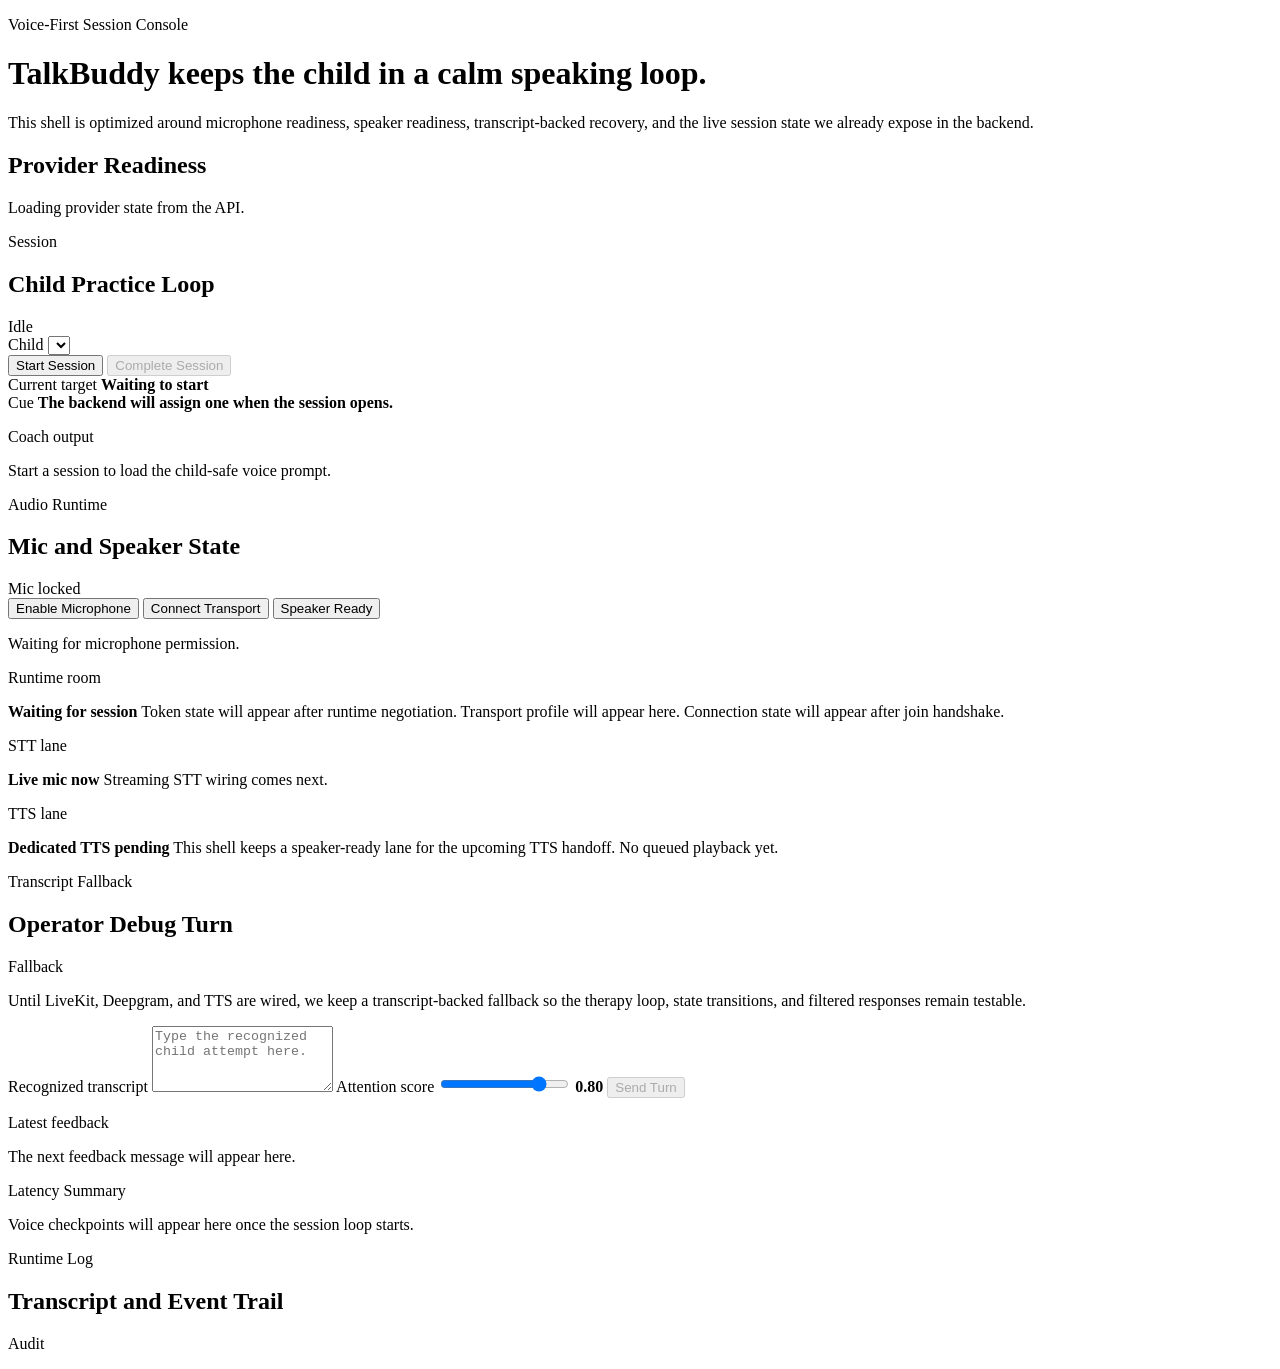
==== app/static/index.html @ 357a6187 "Build voice runtime transport and TTS pipeline scaffolding" ====
<!DOCTYPE html>
<html lang="en">
<head>
  <meta charset="UTF-8" />
  <meta name="viewport" content="width=device-width, initial-scale=1.0" />
  <title>TalkBuddy Voice Console</title>
  <link rel="stylesheet" href="/static/app.css" />
</head>
<body>
  <div class="page-shell">
    <header class="hero">
      <div>
        <p class="eyebrow">Voice-First Session Console</p>
        <h1>TalkBuddy keeps the child in a calm speaking loop.</h1>
        <p class="hero-copy">
          This shell is optimized around microphone readiness, speaker readiness, transcript-backed recovery,
          and the live session state we already expose in the backend.
        </p>
      </div>
      <div class="hero-card status-cluster" id="provider-statuses">
        <h2>Provider Readiness</h2>
        <p class="support-copy">Loading provider state from the API.</p>
      </div>
    </header>

    <main class="console-grid">
      <section class="panel session-panel">
        <div class="panel-heading">
          <div>
            <p class="eyebrow">Session</p>
            <h2>Child Practice Loop</h2>
          </div>
          <span class="status-pill" id="session-status">Idle</span>
        </div>

        <label class="field">
          <span>Child</span>
          <select id="child-select"></select>
        </label>

        <div class="button-row">
          <button class="primary-button" id="start-session">Start Session</button>
          <button class="secondary-button" id="complete-session" disabled>Complete Session</button>
        </div>

        <div class="session-summary" id="session-summary">
          <div>
            <span class="summary-label">Current target</span>
            <strong id="target-text">Waiting to start</strong>
          </div>
          <div>
            <span class="summary-label">Cue</span>
            <strong id="target-cue">The backend will assign one when the session opens.</strong>
          </div>
        </div>

        <article class="voice-card coach-card">
          <p class="card-label">Coach output</p>
          <p id="coach-message">Start a session to load the child-safe voice prompt.</p>
        </article>

        <article class="voice-card parent-card" id="parent-card" hidden>
          <p class="card-label">Caregiver note</p>
          <p id="parent-message"></p>
        </article>
      </section>

      <section class="panel audio-panel">
        <div class="panel-heading">
          <div>
            <p class="eyebrow">Audio Runtime</p>
            <h2>Mic and Speaker State</h2>
          </div>
          <span class="status-pill accent-pill" id="mic-status">Mic locked</span>
        </div>

        <div class="button-row">
          <button class="primary-button" id="enable-mic">Enable Microphone</button>
          <button class="secondary-button" id="connect-transport">Connect Transport</button>
          <button class="secondary-button" id="speaker-ready">Speaker Ready</button>
        </div>

        <div class="meter-wrap">
          <div class="meter-bar"><span id="meter-fill"></span></div>
          <p class="support-copy" id="meter-caption">Waiting for microphone permission.</p>
        </div>

        <div class="runtime-grid">
          <article class="runtime-card">
            <p class="card-label">Runtime room</p>
            <strong id="runtime-room">Waiting for session</strong>
            <span id="runtime-token-state">Token state will appear after runtime negotiation.</span>
            <span id="runtime-transport">Transport profile will appear here.</span>
            <span id="runtime-connection-state">Connection state will appear after join handshake.</span>
          </article>
          <article class="runtime-card">
            <p class="card-label">STT lane</p>
            <strong id="runtime-stt-lane">Live mic now</strong>
            <span id="runtime-transcript-lane">Streaming STT wiring comes next.</span>
          </article>
          <article class="runtime-card">
            <p class="card-label">TTS lane</p>
            <strong id="runtime-tts-lane">Dedicated TTS pending</strong>
            <span id="speaker-status">This shell keeps a speaker-ready lane for the upcoming TTS handoff.</span>
            <span id="playback-state">No queued playback yet.</span>
          </article>
        </div>
      </section>

      <section class="panel transcript-panel">
        <div class="panel-heading">
          <div>
            <p class="eyebrow">Transcript Fallback</p>
            <h2>Operator Debug Turn</h2>
          </div>
          <span class="status-pill soft-pill">Fallback</span>
        </div>

        <p class="support-copy">
          Until LiveKit, Deepgram, and TTS are wired, we keep a transcript-backed fallback so the therapy loop,
          state transitions, and filtered responses remain testable.
        </p>

        <label class="field">
          <span>Recognized transcript</span>
          <textarea id="transcript-input" rows="4" placeholder="Type the recognized child attempt here."></textarea>
        </label>

        <label class="field">
          <span>Attention score</span>
          <input id="attention-score" type="range" min="0" max="1" step="0.05" value="0.8" />
          <strong id="attention-value">0.80</strong>
        </label>

        <button class="primary-button" id="send-turn" disabled>Send Turn</button>

        <article class="voice-card feedback-card">
          <p class="card-label">Latest feedback</p>
          <p id="turn-feedback">The next feedback message will appear here.</p>
        </article>
      </section>

      <section class="panel log-panel">
        <article class="voice-card feedback-card">
          <p class="card-label">Latency Summary</p>
          <p id="latency-summary">Voice checkpoints will appear here once the session loop starts.</p>
        </article>
        <div class="panel-heading">
          <div>
            <p class="eyebrow">Runtime Log</p>
            <h2>Transcript and Event Trail</h2>
          </div>
          <span class="status-pill soft-pill">Audit</span>
        </div>
        <ol id="event-log" class="event-log"></ol>
      </section>
    </main>
  </div>

  <script src="/static/app.js" defer></script>
</body>
</html>
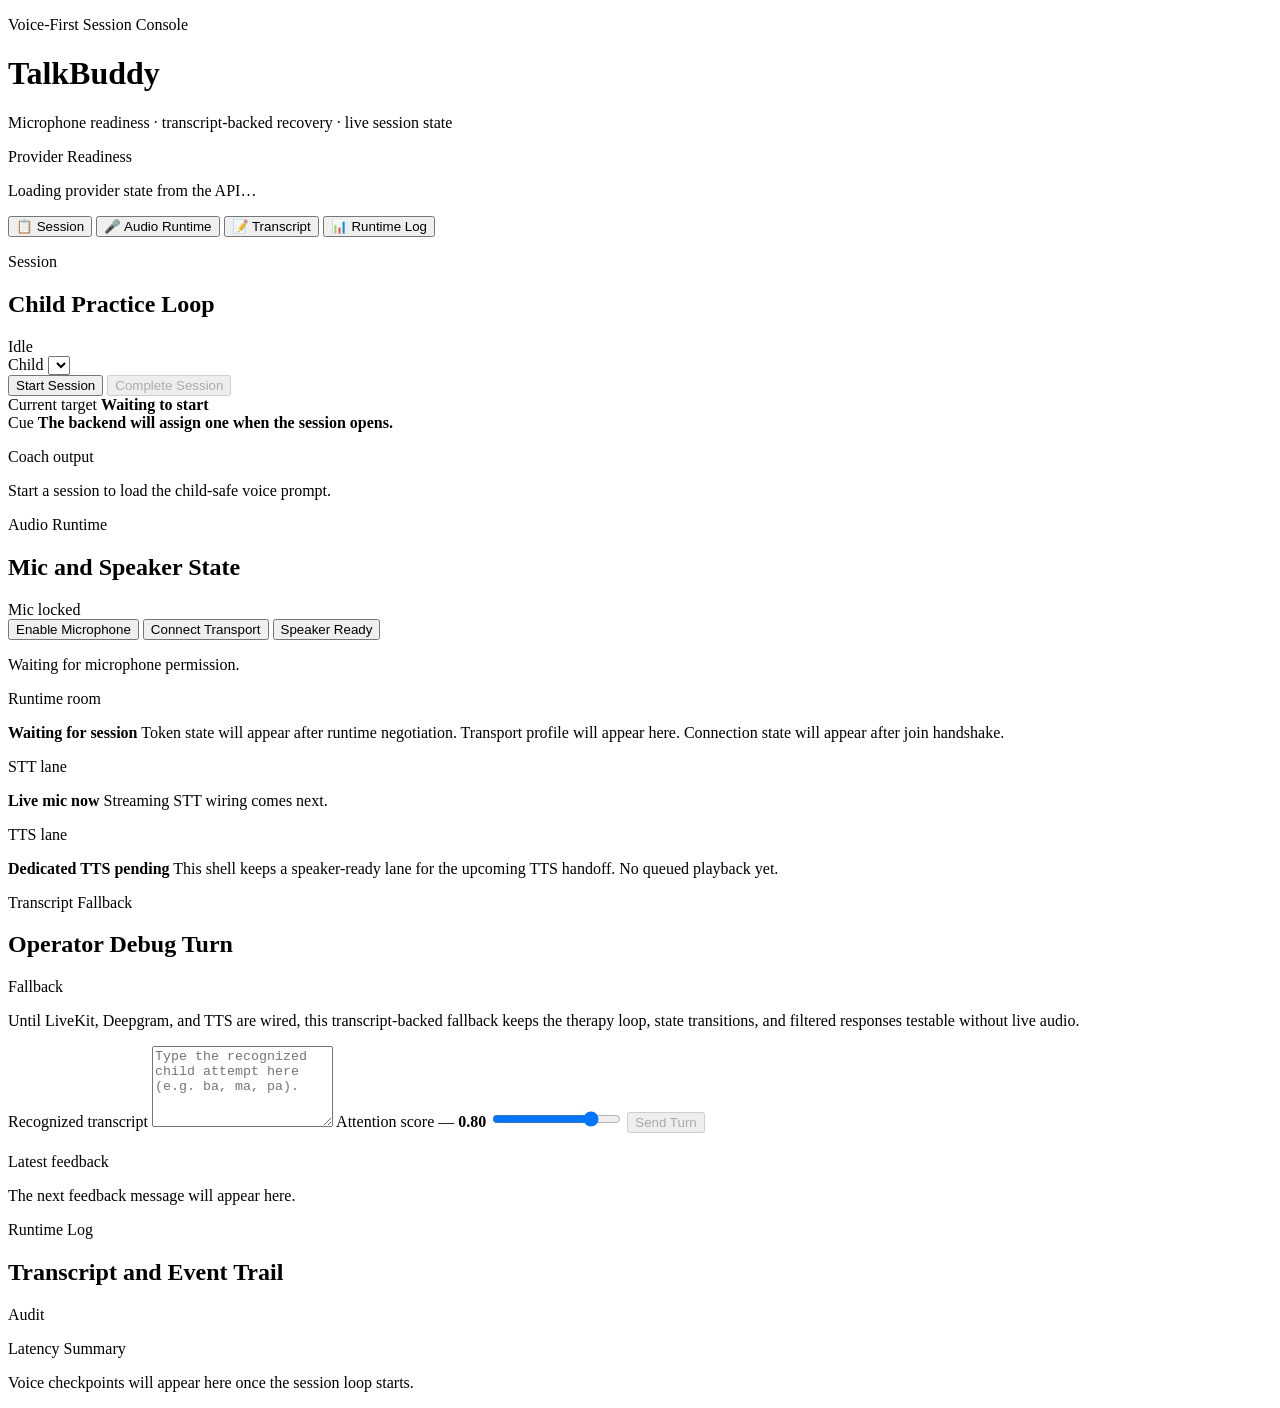
==== commit 1e6f42fb: "Add voice welcome wizard and tab layout for dev console - therapy.html/js/css: replace setup screen " ====
--- a/app/static/index.html
+++ b/app/static/index.html
@@ -8,155 +8,208 @@
 </head>
 <body>
   <div class="page-shell">
+
+    <!-- ── Compact header ─────────────────────────────────────────────────── -->
     <header class="hero">
-      <div>
+      <div class="hero-text">
         <p class="eyebrow">Voice-First Session Console</p>
-        <h1>TalkBuddy keeps the child in a calm speaking loop.</h1>
+        <h1>TalkBuddy</h1>
         <p class="hero-copy">
-          This shell is optimized around microphone readiness, speaker readiness, transcript-backed recovery,
-          and the live session state we already expose in the backend.
+          Microphone readiness · transcript-backed recovery · live session state
         </p>
       </div>
       <div class="hero-card status-cluster" id="provider-statuses">
-        <h2>Provider Readiness</h2>
-        <p class="support-copy">Loading provider state from the API.</p>
+        <p class="eyebrow">Provider Readiness</p>
+        <p class="support-copy">Loading provider state from the API…</p>
       </div>
     </header>
 
-    <main class="console-grid">
-      <section class="panel session-panel">
-        <div class="panel-heading">
-          <div>
-            <p class="eyebrow">Session</p>
-            <h2>Child Practice Loop</h2>
-          </div>
-          <span class="status-pill" id="session-status">Idle</span>
-        </div>
-
-        <label class="field">
-          <span>Child</span>
-          <select id="child-select"></select>
-        </label>
-
-        <div class="button-row">
-          <button class="primary-button" id="start-session">Start Session</button>
-          <button class="secondary-button" id="complete-session" disabled>Complete Session</button>
-        </div>
-
-        <div class="session-summary" id="session-summary">
-          <div>
-            <span class="summary-label">Current target</span>
-            <strong id="target-text">Waiting to start</strong>
-          </div>
-          <div>
-            <span class="summary-label">Cue</span>
-            <strong id="target-cue">The backend will assign one when the session opens.</strong>
-          </div>
-        </div>
-
-        <article class="voice-card coach-card">
-          <p class="card-label">Coach output</p>
-          <p id="coach-message">Start a session to load the child-safe voice prompt.</p>
-        </article>
-
-        <article class="voice-card parent-card" id="parent-card" hidden>
-          <p class="card-label">Caregiver note</p>
-          <p id="parent-message"></p>
-        </article>
-      </section>
-
-      <section class="panel audio-panel">
-        <div class="panel-heading">
-          <div>
-            <p class="eyebrow">Audio Runtime</p>
-            <h2>Mic and Speaker State</h2>
-          </div>
-          <span class="status-pill accent-pill" id="mic-status">Mic locked</span>
-        </div>
-
-        <div class="button-row">
-          <button class="primary-button" id="enable-mic">Enable Microphone</button>
-          <button class="secondary-button" id="connect-transport">Connect Transport</button>
-          <button class="secondary-button" id="speaker-ready">Speaker Ready</button>
-        </div>
-
-        <div class="meter-wrap">
-          <div class="meter-bar"><span id="meter-fill"></span></div>
-          <p class="support-copy" id="meter-caption">Waiting for microphone permission.</p>
-        </div>
-
-        <div class="runtime-grid">
-          <article class="runtime-card">
-            <p class="card-label">Runtime room</p>
-            <strong id="runtime-room">Waiting for session</strong>
-            <span id="runtime-token-state">Token state will appear after runtime negotiation.</span>
-            <span id="runtime-transport">Transport profile will appear here.</span>
-            <span id="runtime-connection-state">Connection state will appear after join handshake.</span>
-          </article>
-          <article class="runtime-card">
-            <p class="card-label">STT lane</p>
-            <strong id="runtime-stt-lane">Live mic now</strong>
-            <span id="runtime-transcript-lane">Streaming STT wiring comes next.</span>
-          </article>
-          <article class="runtime-card">
-            <p class="card-label">TTS lane</p>
-            <strong id="runtime-tts-lane">Dedicated TTS pending</strong>
-            <span id="speaker-status">This shell keeps a speaker-ready lane for the upcoming TTS handoff.</span>
-            <span id="playback-state">No queued playback yet.</span>
-          </article>
-        </div>
-      </section>
-
-      <section class="panel transcript-panel">
-        <div class="panel-heading">
-          <div>
-            <p class="eyebrow">Transcript Fallback</p>
-            <h2>Operator Debug Turn</h2>
-          </div>
-          <span class="status-pill soft-pill">Fallback</span>
-        </div>
-
-        <p class="support-copy">
-          Until LiveKit, Deepgram, and TTS are wired, we keep a transcript-backed fallback so the therapy loop,
-          state transitions, and filtered responses remain testable.
-        </p>
-
-        <label class="field">
-          <span>Recognized transcript</span>
-          <textarea id="transcript-input" rows="4" placeholder="Type the recognized child attempt here."></textarea>
-        </label>
-
-        <label class="field">
-          <span>Attention score</span>
-          <input id="attention-score" type="range" min="0" max="1" step="0.05" value="0.8" />
-          <strong id="attention-value">0.80</strong>
-        </label>
-
-        <button class="primary-button" id="send-turn" disabled>Send Turn</button>
-
-        <article class="voice-card feedback-card">
-          <p class="card-label">Latest feedback</p>
-          <p id="turn-feedback">The next feedback message will appear here.</p>
-        </article>
-      </section>
-
-      <section class="panel log-panel">
-        <article class="voice-card feedback-card">
-          <p class="card-label">Latency Summary</p>
-          <p id="latency-summary">Voice checkpoints will appear here once the session loop starts.</p>
-        </article>
-        <div class="panel-heading">
-          <div>
-            <p class="eyebrow">Runtime Log</p>
-            <h2>Transcript and Event Trail</h2>
-          </div>
-          <span class="status-pill soft-pill">Audit</span>
-        </div>
-        <ol id="event-log" class="event-log"></ol>
-      </section>
-    </main>
-  </div>
-
+    <!-- ── Tab bar ────────────────────────────────────────────────────────── -->
+    <nav class="tab-bar" role="tablist" aria-label="Console panels">
+      <button class="tab-btn active" role="tab" aria-selected="true"
+              aria-controls="tab-session" data-tab="session">
+        <span class="tab-icon">📋</span> Session
+      </button>
+      <button class="tab-btn" role="tab" aria-selected="false"
+              aria-controls="tab-audio" data-tab="audio">
+        <span class="tab-icon">🎤</span> Audio Runtime
+      </button>
+      <button class="tab-btn" role="tab" aria-selected="false"
+              aria-controls="tab-transcript" data-tab="transcript">
+        <span class="tab-icon">📝</span> Transcript
+      </button>
+      <button class="tab-btn" role="tab" aria-selected="false"
+              aria-controls="tab-log" data-tab="log">
+        <span class="tab-icon">📊</span> Runtime Log
+      </button>
+    </nav>
+
+    <!-- ── Tab content area ───────────────────────────────────────────────── -->
+    <div class="tab-content-area">
+
+      <!-- ── SESSION ────────────────────────────────────────────────────── -->
+      <div class="tab-panel active" id="tab-session" role="tabpanel">
+        <div class="panel">
+          <div class="panel-heading">
+            <div>
+              <p class="eyebrow">Session</p>
+              <h2>Child Practice Loop</h2>
+            </div>
+            <span class="status-pill" id="session-status">Idle</span>
+          </div>
+
+          <label class="field">
+            <span>Child</span>
+            <select id="child-select"></select>
+          </label>
+
+          <div class="button-row">
+            <button class="primary-button" id="start-session">Start Session</button>
+            <button class="secondary-button" id="complete-session" disabled>Complete Session</button>
+          </div>
+
+          <div class="session-summary" id="session-summary">
+            <div>
+              <span class="summary-label">Current target</span>
+              <strong id="target-text">Waiting to start</strong>
+            </div>
+            <div>
+              <span class="summary-label">Cue</span>
+              <strong id="target-cue">The backend will assign one when the session opens.</strong>
+            </div>
+          </div>
+
+          <article class="voice-card coach-card">
+            <p class="card-label">Coach output</p>
+            <p id="coach-message">Start a session to load the child-safe voice prompt.</p>
+          </article>
+
+          <article class="voice-card parent-card" id="parent-card" hidden>
+            <p class="card-label">Caregiver note</p>
+            <p id="parent-message"></p>
+          </article>
+        </div>
+      </div>
+
+      <!-- ── AUDIO RUNTIME ──────────────────────────────────────────────── -->
+      <div class="tab-panel" id="tab-audio" role="tabpanel">
+        <div class="panel">
+          <div class="panel-heading">
+            <div>
+              <p class="eyebrow">Audio Runtime</p>
+              <h2>Mic and Speaker State</h2>
+            </div>
+            <span class="status-pill accent-pill" id="mic-status">Mic locked</span>
+          </div>
+
+          <div class="button-row">
+            <button class="primary-button" id="enable-mic">Enable Microphone</button>
+            <button class="secondary-button" id="connect-transport">Connect Transport</button>
+            <button class="secondary-button" id="speaker-ready">Speaker Ready</button>
+          </div>
+
+          <div class="meter-wrap">
+            <div class="meter-bar"><span id="meter-fill"></span></div>
+            <p class="support-copy" id="meter-caption">Waiting for microphone permission.</p>
+          </div>
+
+          <div class="runtime-grid">
+            <article class="runtime-card">
+              <p class="card-label">Runtime room</p>
+              <strong id="runtime-room">Waiting for session</strong>
+              <span id="runtime-token-state">Token state will appear after runtime negotiation.</span>
+              <span id="runtime-transport">Transport profile will appear here.</span>
+              <span id="runtime-connection-state">Connection state will appear after join handshake.</span>
+            </article>
+            <article class="runtime-card">
+              <p class="card-label">STT lane</p>
+              <strong id="runtime-stt-lane">Live mic now</strong>
+              <span id="runtime-transcript-lane">Streaming STT wiring comes next.</span>
+            </article>
+            <article class="runtime-card">
+              <p class="card-label">TTS lane</p>
+              <strong id="runtime-tts-lane">Dedicated TTS pending</strong>
+              <span id="speaker-status">This shell keeps a speaker-ready lane for the upcoming TTS handoff.</span>
+              <span id="playback-state">No queued playback yet.</span>
+            </article>
+          </div>
+        </div>
+      </div>
+
+      <!-- ── TRANSCRIPT FALLBACK ────────────────────────────────────────── -->
+      <div class="tab-panel" id="tab-transcript" role="tabpanel">
+        <div class="panel">
+          <div class="panel-heading">
+            <div>
+              <p class="eyebrow">Transcript Fallback</p>
+              <h2>Operator Debug Turn</h2>
+            </div>
+            <span class="status-pill soft-pill">Fallback</span>
+          </div>
+
+          <p class="support-copy">
+            Until LiveKit, Deepgram, and TTS are wired, this transcript-backed fallback keeps the
+            therapy loop, state transitions, and filtered responses testable without live audio.
+          </p>
+
+          <label class="field">
+            <span>Recognized transcript</span>
+            <textarea id="transcript-input" rows="5"
+              placeholder="Type the recognized child attempt here (e.g. ba, ma, pa)."></textarea>
+          </label>
+
+          <label class="field">
+            <span>Attention score — <strong id="attention-value">0.80</strong></span>
+            <input id="attention-score" type="range" min="0" max="1" step="0.05" value="0.8" />
+          </label>
+
+          <button class="primary-button" id="send-turn" disabled>Send Turn</button>
+
+          <article class="voice-card feedback-card" style="margin-top: 20px;">
+            <p class="card-label">Latest feedback</p>
+            <p id="turn-feedback">The next feedback message will appear here.</p>
+          </article>
+        </div>
+      </div>
+
+      <!-- ── RUNTIME LOG ─────────────────────────────────────────────────── -->
+      <div class="tab-panel" id="tab-log" role="tabpanel">
+        <div class="panel">
+          <div class="panel-heading">
+            <div>
+              <p class="eyebrow">Runtime Log</p>
+              <h2>Transcript and Event Trail</h2>
+            </div>
+            <span class="status-pill soft-pill">Audit</span>
+          </div>
+
+          <article class="voice-card feedback-card">
+            <p class="card-label">Latency Summary</p>
+            <p id="latency-summary">Voice checkpoints will appear here once the session loop starts.</p>
+          </article>
+
+          <ol id="event-log" class="event-log"></ol>
+        </div>
+      </div>
+
+    </div><!-- /tab-content-area -->
+  </div><!-- /page-shell -->
+
+  <script>
+    // Tab switching — runs before app.js to be safe
+    document.querySelectorAll('.tab-btn').forEach(btn => {
+      btn.addEventListener('click', () => {
+        const tab = btn.dataset.tab;
+        document.querySelectorAll('.tab-btn').forEach(b => {
+          b.classList.toggle('active', b === btn);
+          b.setAttribute('aria-selected', b === btn ? 'true' : 'false');
+        });
+        document.querySelectorAll('.tab-panel').forEach(p => {
+          p.classList.toggle('active', p.id === `tab-${tab}`);
+        });
+      });
+    });
+  </script>
   <script src="/static/app.js" defer></script>
 </body>
 </html>
